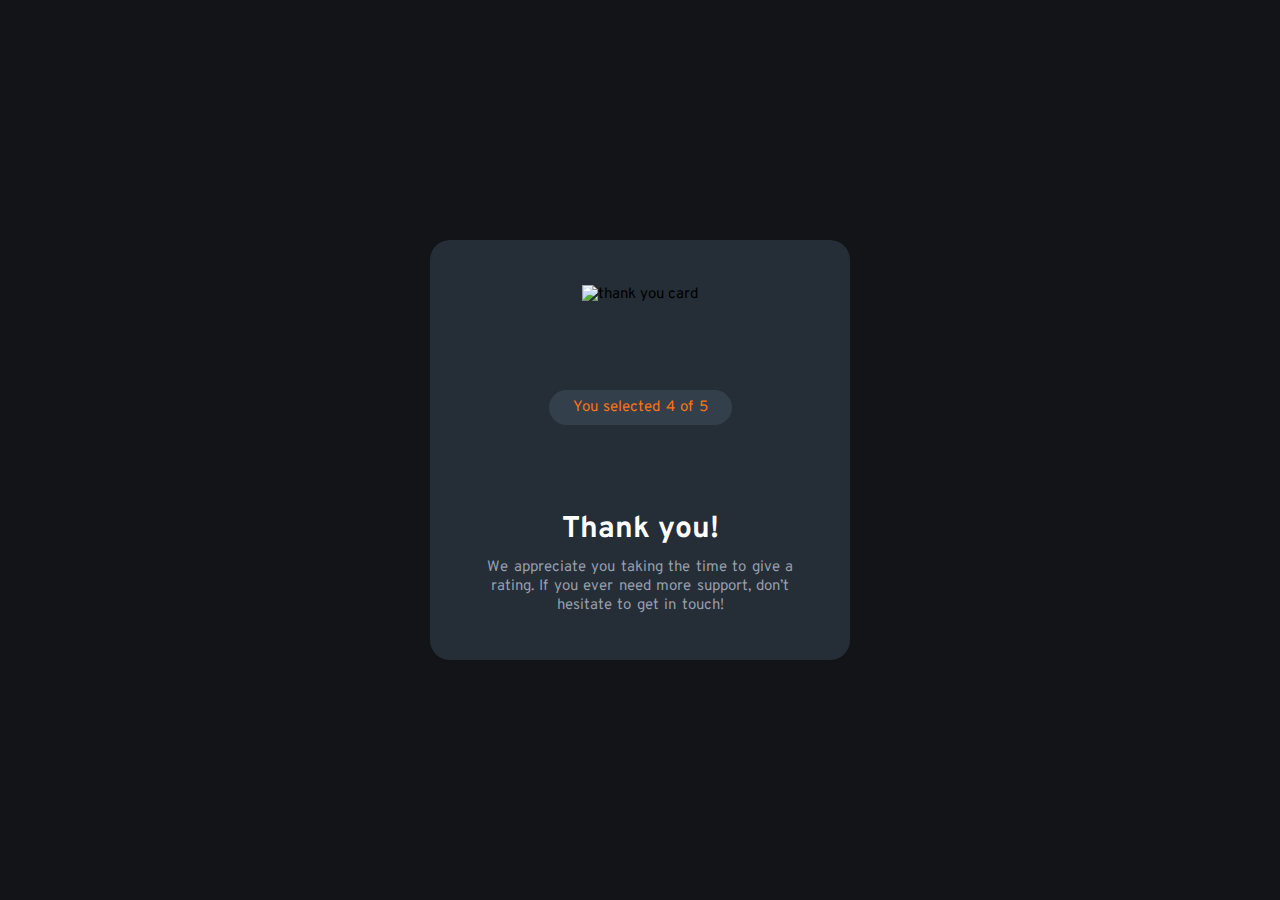
==== thank-you-state.html @ 65f68074 "Added thank-you-state.html and thank-you.css" ====
<!DOCTYPE html>
<html lang="en">

<head>
  <meta charset="UTF-8">
  <meta http-equiv="X-UA-Compatible" content="IE=edge">
  <meta name="viewport" content="width=device-width, initial-scale=1.0">
  <link rel="stylesheet" href="./thank-you.css">
  <title>Thank you!</title>
</head>

<body>

  <div class="card">
    <div>
      <img src="./images/illustration-thank-you.svg" alt="thank you card">
    </div>
    <p class="score">You selected 4 of 5</p>
    <div>
      <h1>Thank you!</h1>
      <p>We appreciate you taking the time to give a rating. If you ever need more support,
        don’t hesitate to get in touch!</p>
    </div>
  </div>

</body>

</html>
---- thank-you.css ----
@import url('https://fonts.googleapis.com/css2?family=Overpass:wght@400;700&display=swap');

:root {
  --primary-orange: hsl(25, 97%, 53%);

  --neutral-white: hsl(0, 0%, 100%);
  --neutral-light-grey: hsl(217, 12%, 63%);
  --neutral-medium-grey: hsl(216, 12%, 54%);
  --neutral-dark-blue: hsl(213, 19%, 18%);
  --neutral-dark-blue-opaque: hsl(213, 19%, 25%);
  --neutral-very-dark-blue: hsl(216, 12%, 8%);
}

*,
*::before,
*::after {
  box-sizing: border-box;
  margin: 0;
  padding: 0;
}

body {
  font-family: 'Overpass', sans-serif;
  font-size: 15px;
  height: 100vh;
  display: flex;
  align-items: center;
  justify-content: center;

  background-color: var(--neutral-very-dark-blue);
}

p {
  text-align: center;
  color: var(--neutral-light-grey);
  word-spacing: 0.1em;
}

h1 {
  text-align: center;
  color: var(--neutral-white);
  margin-bottom: 10px;
}

/* Card */
.card {
  width: 420px;
  height: 420px;
  display: flex;
  flex-flow: column;
  justify-content: space-between;
  align-items: center;
  padding: 45px 35px;

  background-color: var(--neutral-dark-blue);
  border-radius: 20px;
}

.score {
  color: var(--primary-orange);
  background-color: var(--neutral-dark-blue-opaque);
  padding: 8px 24px;
  border-radius: 20px;
}
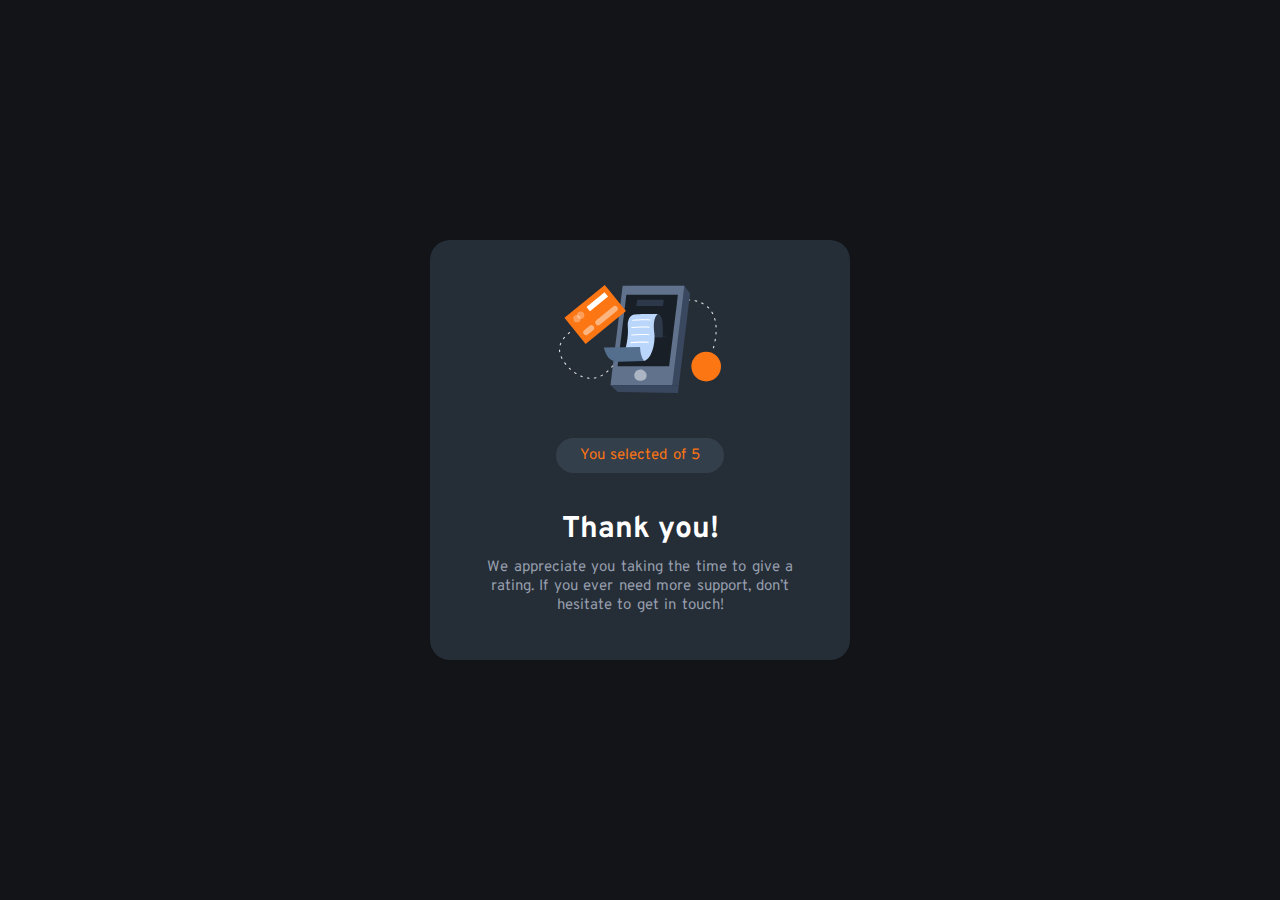
==== commit 514ba768: "Add chosen rating to the card" ====
--- a/thank-you-state.html
+++ b/thank-you-state.html
@@ -15,7 +15,7 @@
     <div>
       <img src="./images/illustration-thank-you.svg" alt="thank you card">
     </div>
-    <p class="score">You selected 4 of 5</p>
+    <p class="score">You selected <span id="rating"></span> of 5</p>
     <div>
       <h1>Thank you!</h1>
       <p>We appreciate you taking the time to give a rating. If you ever need more support,
@@ -23,6 +23,7 @@
     </div>
   </div>
 
+  <script src="thank-you.js"></script>
 </body>
 
 </html>